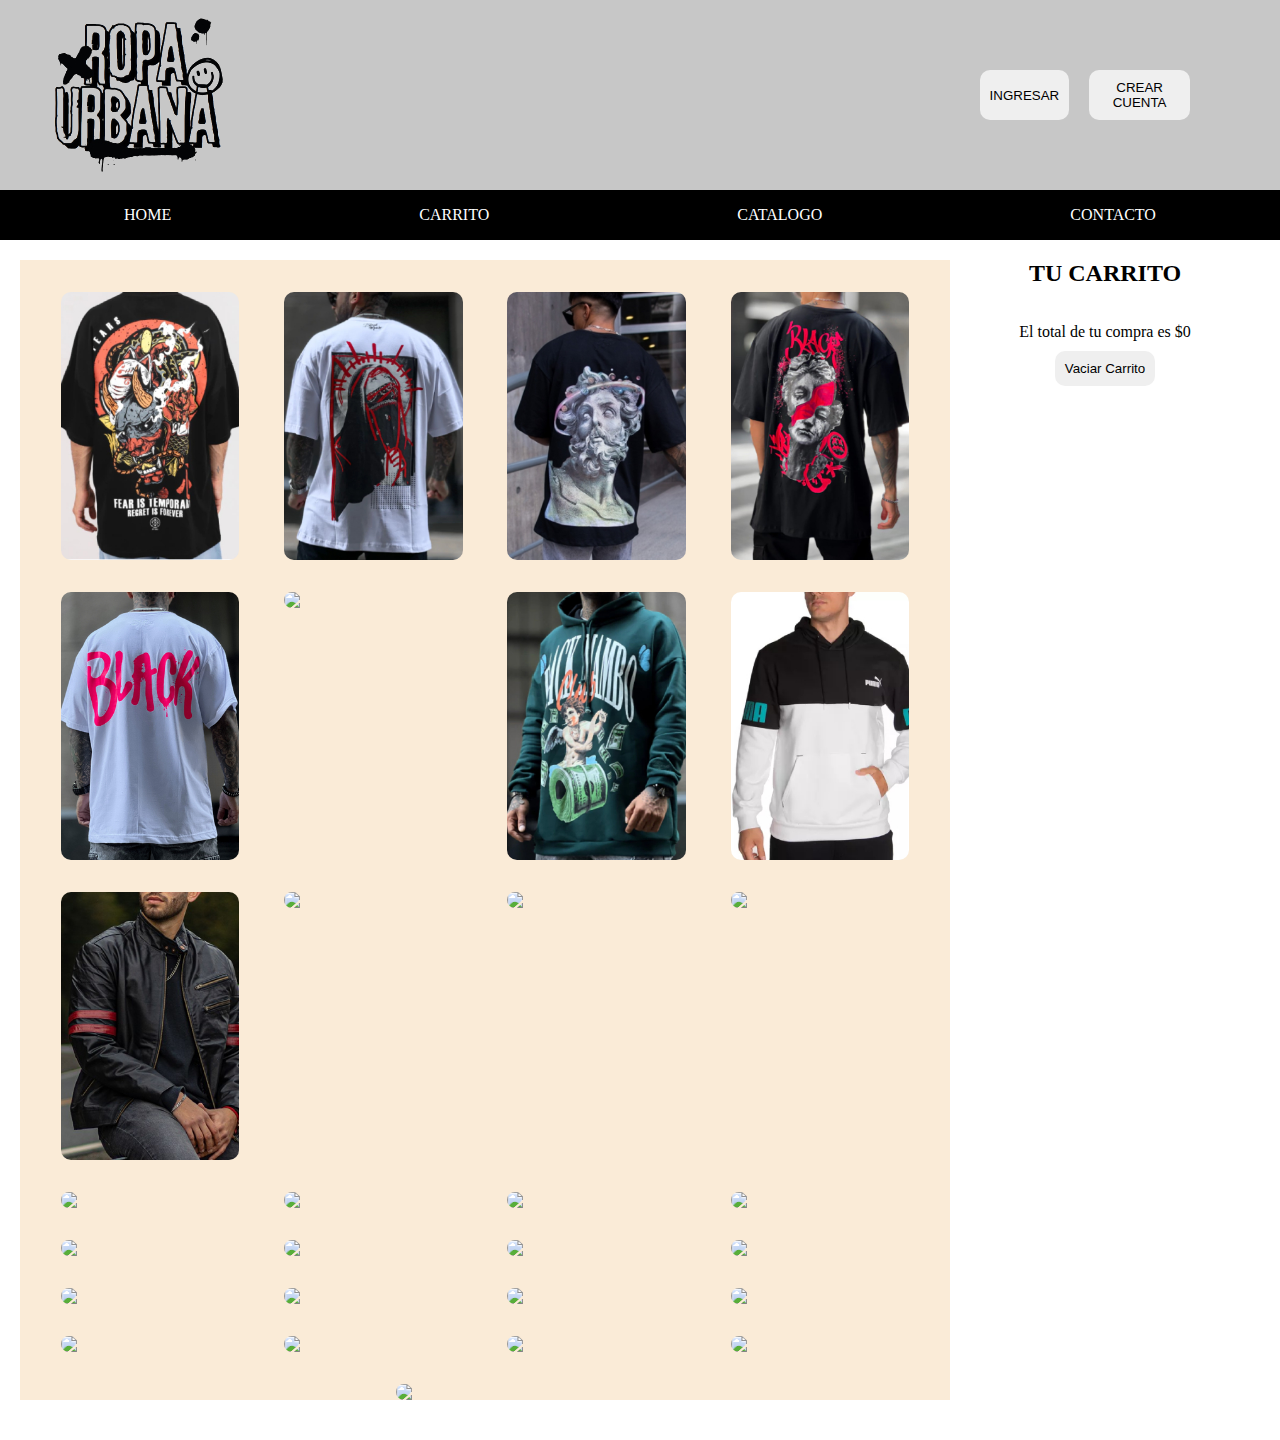
==== index.html @ d0992871 "entrega final" ====
<!DOCTYPE html>
<html lang="en">
  <head>
    <meta charset="UTF-8" />
    <meta name="viewport" content="width=device-width, initial-scale=1.0" />
    <title>Document</title>
    <link rel="stylesheet" href="./assets/css/style.css" />
    <link rel="stylesheet" type="text/css" href="https://cdn.jsdelivr.net/npm/toastify-js/src/toastify.min.css" />
  </head>
  <body>
    <header>
      <div class="banner" style="display: flex">
        <img src="./assets/img/logoChico.svg" alt="" />
        <ul style="width: 20%">
          <li style="display: flex; flex-direction: column">
            <div><p id="bienvenido"></p></div>
            <div style="display: flex">
              <button id="i" style="margin: 10px">INGRESAR</button>
              <button id="c" style="margin: 10px">CREAR CUENTA</button>
              <button id="salir" class="btnSalir">SALIR</button>
            </div>
          </li>
          <li>
            <p></p>
          </li>
        </ul>
      </div>
      <nav>
        <ul class="listaNav">
          <li><a href="#">HOME</a></li>
          <li><a href="#">CARRITO</a></li>
          <li><a href="#">CATALOGO</a></li>
          <li><a href="#">CONTACTO</a></li>
        </ul>
      </nav>
    </header>
    <main>
      <section id="listadoProductos" class="listadoProductos"></section>

      <aside class="carroPadre">
        <div class="carro">
          <h2>TU CARRITO</h2>
          <br />
          <div class="cListaCarrito" id="listaCarrito"></div>
          <br />
          <p>El total de tu compra es $<span id="totalDeCompraCarrito">0</span></p>

          <button id="botonVaciarCarrito">Vaciar Carrito</button>
          <button class="btnPagar" id="botonPagar">Pagar</button>
        </div>
      </aside>
    </main>

    <script type="module" src="assets/js/script.js"></script>
    <script type="text/javascript" src="https://cdn.jsdelivr.net/npm/toastify-js"></script>
  </body>
</html>
---- assets/css/style.css ----
* {
  padding: 0;
  margin: 0;
  box-sizing: border-box;
}
ul {
  list-style: none;
}
.banner {
  background-color: rgba(128, 128, 128, 0.445);
  display: flex;
  justify-content: space-between;
  align-items: center;
  padding-top: 1rem;
  padding-bottom: 1rem;
  padding-left: 3rem;
  padding-right: 5rem;
}
a {
  text-decoration: none;
  color: white;
}
.listaNav {
  display: flex;
  background-color: black;
  justify-content: space-around;
  padding-top: 1rem;
  padding-bottom: 1rem;
}
main {
  display: flex;
  justify-content: space-between;
  padding: 20px;
}
.listadoProductos {
  width: 75%;

  background-color: antiquewhite;
  display: flex;
  justify-content: center;
  flex-wrap: wrap;
}
.cardProducto {
  width: 24%;
  display: flex;
  flex-direction: column;
  align-items: center;
  margin-top: 2rem;
  position: relative;
}
.cardProducto img {
  width: 80%;
  border-radius: 10px;
}
.textosProductos {
  width: 80%;
  height: 100%;
  border-radius: 10px;
  position: absolute;
  top: 50%;
  left: 50%;
  transform: translate(-50%, -50%);
  display: flex;
  flex-direction: column;
  justify-content: center;
  align-items: center;
  background-color: rgba(0, 0, 0, 0.7);
  opacity: 0;
  transition: opacity 0.3s;
}

.textosProductos {
  color: white;
}
.carroPadre {
  width: 25%;
}
.carro {
  display: flex;
  flex-direction: column;
  justify-content: center;
  align-items: center;
}
.cardProducto:hover .textosProductos {
  opacity: 1;
}
.btnSalir {
  display: none;
}
button {
  margin-top: 10px;
  padding: 10px;
  border-radius: 10px;
  border: 0;
}
.agregarAlCarrito:hover {
  background-color: rgb(107, 209, 107);
  transition: 1s;
}
.cardMini {
  display: flex;
  align-items: center;
  justify-content: space-between;
  padding: 20px;
}
.cardMini img {
  height: 70px;
}
.cListaCarrito {
  width: 100%;
}
.btnPagar {
  display: none;
}
.btnSalir {
  display: none;
}
.inputCrear {
  display: none;
}
.inputLogin {
  display: none;
}
.btnCancelar {
  display: none;
}
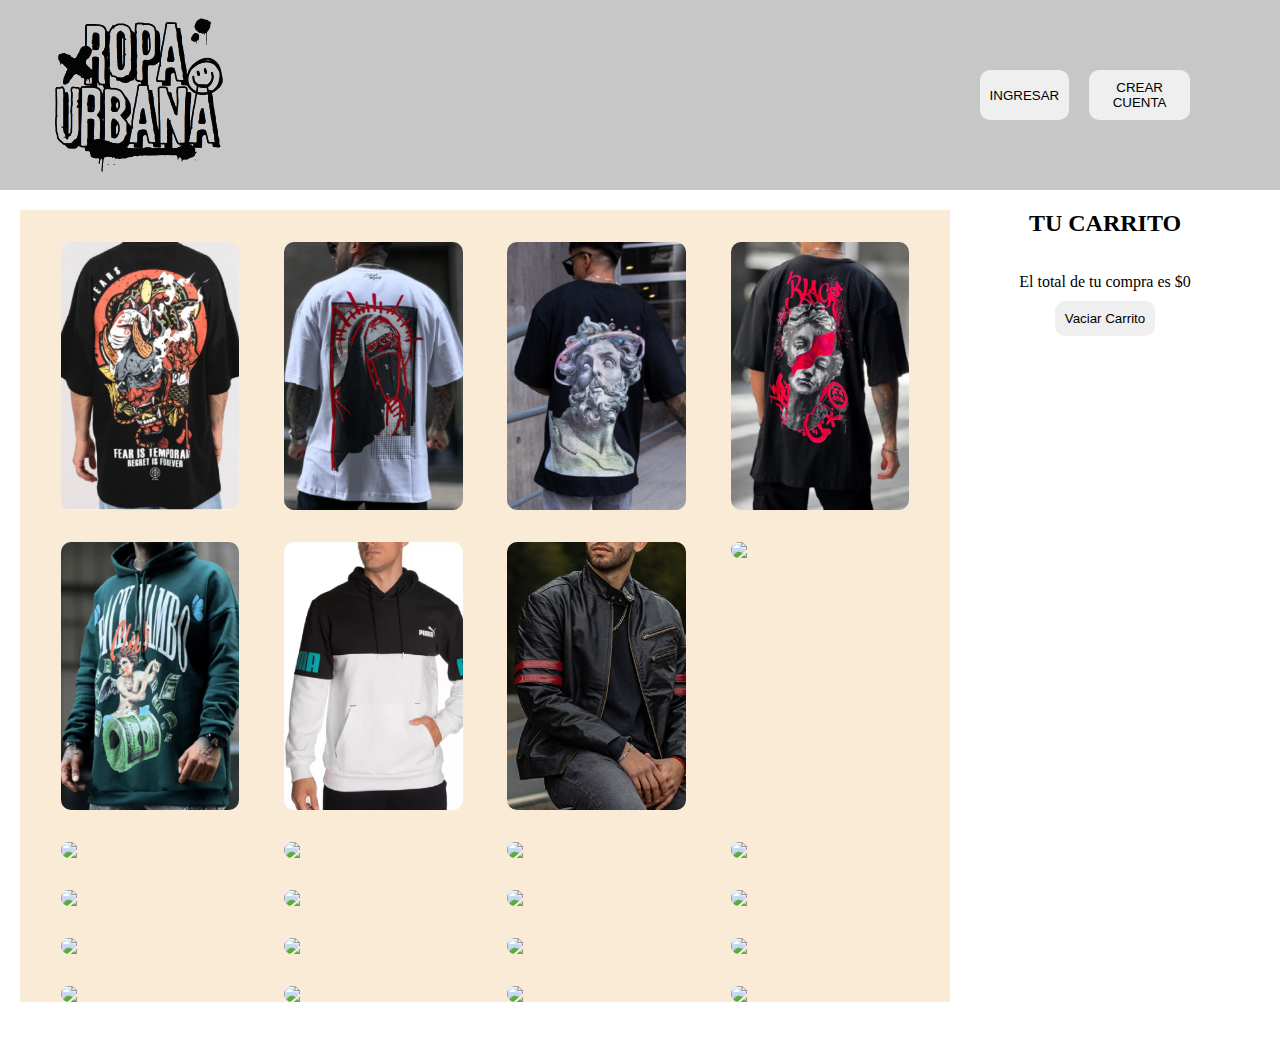
==== commit b3629bfd: "comento links que estan de mas" ====
--- a/index.html
+++ b/index.html
@@ -3,7 +3,7 @@
   <head>
     <meta charset="UTF-8" />
     <meta name="viewport" content="width=device-width, initial-scale=1.0" />
-    <title>Document</title>
+    <title>RopaUrbana.com.ar</title>
     <link rel="stylesheet" href="./assets/css/style.css" />
     <link rel="stylesheet" type="text/css" href="https://cdn.jsdelivr.net/npm/toastify-js/src/toastify.min.css" />
   </head>
@@ -26,12 +26,12 @@
         </ul>
       </div>
       <nav>
-        <ul class="listaNav">
+        <!--         <ul class="listaNav">
           <li><a href="#">HOME</a></li>
           <li><a href="#">CARRITO</a></li>
           <li><a href="#">CATALOGO</a></li>
           <li><a href="#">CONTACTO</a></li>
-        </ul>
+        </ul> -->
       </nav>
     </header>
     <main>
